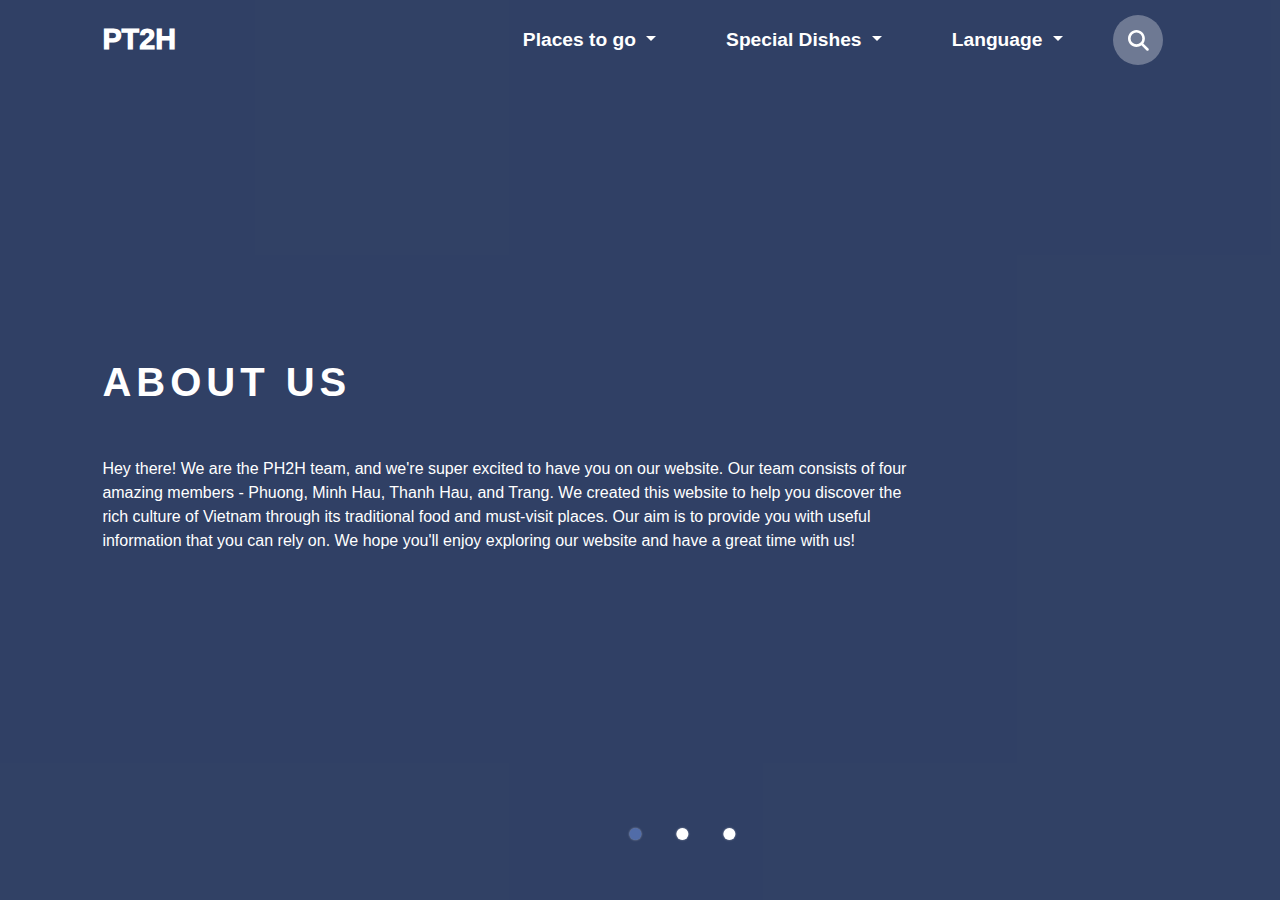
==== home.html @ 09b157b3 "Add files via upload" ====
<!DOCTYPE html>
<html lang = "en" dir="ltr">
<head>
    <meta charset="utf-8">
    <meta name="viewport" content=" width= device-width, initial-scale=1.0">
    <title>Vietnamese Traditional Food</title>
    <link rel="stylesheet" href="https://stackpath.bootstrapcdn.com/bootstrap/4.3.1/css/bootstrap.min.css">
    <link rel="stylesheet" href="https://cdnjs.cloudflare.com/ajax/libs/font-awesome/6.5.2/css/all.min.css">
    <link rel="stylesheet" type="text/css" href="home.css">
</head>
<body>
    <header>
        <a href="home.html" class="brand">PT2H</a>
        <input id="checkbox" type="checkbox">
        <label class="toggle" for="checkbox" data-toggle="collapse" data-target="#nav" aria-controls="nav" aria-expanded="false" aria-label="Toggle navigation">
            <div id="bar1" class="bars"></div>
            <div id="bar2" class="bars"></div>
            <div id="bar3" class="bars"></div>
        </label>
        <div class="navigation" id="nav">
            <div class="navigation-items">
                <div class="dropdown">
                    <a class="dropdown-toggle" href="#" role="button" id="placesDropdown" data-toggle="dropdown" aria-haspopup="true" aria-expanded="false">
                        Places to go
                    </a>
                    <div class="dropdown-menu" aria-labelledby="placesDropdown">
                        <a class="dropdown-item" href="#">Northern Vietnam</a>
                        <a class="dropdown-item" href="#">Central Vietnam</a>
                        <a class="dropdown-item" href="#">Southern Vietnam</a>
                    </div>
                </div>
                <div class="dropdown">
                    <a class="dropdown-toggle" href="#" role="button" id="specialDishDropdown" data-toggle="dropdown" aria-haspopup="true" aria-expanded="false">
                        Special Dishes
                    </a>
                    <div class="dropdown-menu" aria-labelledby="specialDishDropdown">
                        <a class="dropdown-item" href="#">Northern Vietnam</a>
                        <a class="dropdown-item" href="central_food.html">Central Vietnam</a>
                        <a class="dropdown-item" href="#">Southern Vietnam</a>
                    </div>
                </div>
                <div class="dropdown">
                    <a class="dropdown-toggle" href="#" role="button" id="languageDropdown" data-toggle="dropdown" aria-haspopup="true" aria-expanded="false">
                        Language
                    </a>
                    <div class="dropdown-menu" aria-labelledby="languageDropdown">
                        <a class="dropdown-item" href="#">English</a>
                        <a class="dropdown-item" href="#">Vietnamese</a>
                    </div>
                </div>
                <div class="container">
                    <input checked="" class="checkbox" type="checkbox"> 
                    <div class="mainbox">
                        <div class="iconContainer">
                            <svg viewBox="0 0 512 512" height="1em" xmlns="http://www.w3.org/2000/svg" class="search_icon"><path d="M416 208c0 45.9-14.9 88.3-40 122.7L502.6 457.4c12.5 12.5 12.5 32.8 0 45.3s-32.8 12.5-45.3 0L330.7 376c-34.4 25.2-76.8 40-122.7 40C93.1 416 0 322.9 0 208S93.1 0 208 0S416 93.1 416 208zM208 352a144 144 0 1 0 0-288 144 144 0 1 0 0 288z"></path></svg>
                        </div>
                     <input class="search_input" placeholder="search" type="text">
                    </div>
                </div>
            </div>
        </div>
    </header>
    <section class = "Home">
        <video class = "video-slide active" src="/Video_Chang/video.mp4" alt = "This is a illutration video about our team" autoplay muted loop></video>
        <video class = "video-slide" src="/Video_Chang/video1.mp4" alt = "This is a illutration video about Vietname scenic scene" autoplay muted loop></video>
        <video class = "video-slide" src="/Video_Chang/video2.mp4" alt = "This is a illutration video about our team" autoplay muted loop></video>
        <div class="content active">
            <h1>About us</h1>
            <p>
                Hey there! We are the PH2H team, and we're super excited to have you on our website.
                Our team consists of four amazing members - Phuong, Minh Hau, Thanh Hau, and Trang.
                We created this website to help you discover the rich culture of Vietnam through its traditional food and must-visit places. 
                Our aim is to provide you with useful information that you can rely on. 
                We hope you'll enjoy exploring our website and have a great time with us!
            </p>
        </div>
        <div class="content">
            <h1>Vietnam</h1>
            <p>
                Vietnam is a stunning country in Southeast Asia with a rich culture and over 96 million people from different ethnic groups. 
                It offers a unique travel experience with a blend of bustling cities and serene countryside. 
                Vietnam is also known for its mouth-watering cuisine that reflects its cultural diversity. 
                Whether it's exploring ancient temples, cruising along the Mekong Delta, or enjoying delicious street food, Vietnam has something for everyone. 
                Come and discover the magic of Vietnam!
            </p>
        </div>
        <div class="content">
            <h1>Vietnamese Cuisine</h1>
            <p>
                Vietnamese cuisine is well-known for its extensive selection of flavors and ingredients, which emphasizes the use of fresh herbs, vegetables, and proteins. 
                The cooking techniques employed in Vietnamese cuisine are intended to maintain the natural flavors and nutrients of the ingredients. 
                There are several famous dishes in Vietnamese cuisine, including pho, banh mi, and spring rolls, all of which offer a delicious and healthy culinary experience.

            </p>
        </div>
        <div class = "slider-navigation">
            <div class = "nav-btn active"></div>
            <div class = "nav-btn"></div>
            <div class = "nav-btn"></div>
        </div>
    </section>
    <script src="https://code.jquery.com/jquery-3.3.1.slim.min.js"></script>
    <script src="https://cdnjs.cloudflare.com/ajax/libs/popper.js/1.14.7/umd/popper.min.js"></script>
    <script type="text/JavaScript">
        document.getElementById('checkbox').addEventListener('change', function() {
        var navigation = document.getElementById('nav');
        if(this.checked) {
        navigation.classList.add('active');
        } else {
        navigation.classList.remove('active');
        }
        });

        $(document).ready(function(){
            $('.dropdown').on('mouseover', function(){
                $('.dropdown-toggle', this).trigger('click');
            });
        });
        
        const btns = document.querySelectorAll(".nav-btn");
        const slides = document.querySelectorAll(".video-slide");
        const contents = document.querySelectorAll(".content");
        var sliderNav = function(manual) {
            btns.forEach((btn) => {
                btn.classList.remove("active");
            });
            slides.forEach((slide) => {
                slide.classList.remove("active");
            });
            contents.forEach((content) => {
                content.classList.remove("active");
            });
            btns[manual].classList.add("active");
            slides[manual].classList.add("active");
            contents[manual].classList.add("active");
        }
        btns.forEach((btn, i) => {
            btn.addEventListener("click", () => {
                sliderNav(i);
            });
        });
    </script>
    <script src="https://stackpath.bootstrapcdn.com/bootstrap/4.3.1/js/bootstrap.min.js"></script>
</body>
</html>
---- home.css ----
* {
  margin: 0;
  padding: 0;
  box-sizing: border-box;
  font-family: "Poppins", sans-serif;
}
header {
  z-index: 999;
  position: absolute;
  width: 100%;
  display: flex;
  justify-content: space-between;
  align-items: center;
  padding: 15px 8%;
  transition: 0.5s ease;
}
header .brand, 
header .navigation .navigation-items a {
  color: #ffffff;
  text-decoration: none;
  transition: 0.3s ease;
}
header .brand {
  font-size: 1.8em;
  font-weight: 1000;
  text-transform: uppercase;
}
header .navigation .navigation-items a {
  position: relative;
  font-size: 1.2em;
  font-weight: 800;
  padding: 5px 35px;
}
.navigation-items {
  display: flex;
  justify-content: center;
  align-items: center;
}
header .navigation .navigation-items a:before {
  content: '';
  position: absolute;
  background: #ffffff;
  width: 0;
  height: 1.5px;
  bottom: 0;
  left: 35px;
  transition: width 0.3s ease;
}
header .navigation .navigation-items a:hover:before {
  width: 70%;
}
.navigation-items .dropdown-menu {
  position: absolute;
  width: 100%; 
  overflow: hidden;
  background-color: rgba(0, 0, 0, 0.5);
  border-radius: 20px;
  font-size: 1em;
  font-weight: 300;
}
.dropdown:hover .dropdown-menu {
  display: block;
}
.navigation-items .dropdown-menu .dropdown-item {
  font-size: 1em;
  font-weight: 500;
  white-space: nowrap;
  overflow: hidden;
  text-overflow: ellipsis;
}
.navigation-items .dropdown-menu .dropdown-item:hover {
  background-color: rgba(0, 0, 0, 0.8);
}

section {
  padding-left: 8%;
}

.Home{
  position: relative;
  width: 100%;
  min-height: 100vh;
  display: flex;
  justify-content: center;
  flex-direction: column;
  background: #516ca8;
}
.Home:before{
  z-index: 777;
  content: '';
  position: absolute;
  background: rgba(0, 0, 0, 0.4);
  width: 100%;
  height: 100%;
  top: 0;
  left: 0;
}
.Home .content{
  z-index: 888;
  color: #fff;
  width: 70%;
  margin-top: 30px;
  display: none;
}
.Home .content.active{
  display: block;
}
.Home .content h1{
  font-size: 2.5em;
  font-weight: 800;
  text-transform: uppercase;
  letter-spacing: 5px;
  line-height: 70px;
  margin-bottom: 40px;
}
.Home .content p{
  margin-bottom: 30px;
}
.Home video{
  z-index: 000;
  position: absolute;
  top: 0;
  left: 0;
  width: 100%;
  height: 100%;
  object-fit: cover;
}

.slider-navigation {
  z-index: 888;
  position: absolute;
  display: flex;
  justify-content: center;
  align-items: center;
  transform: translateY(80px);
  margin-bottom: 10px;
  bottom: 50px;
  left: 50%;
  transform: translateX(-10%);
}
.slider-navigation .nav-btn {
  width: 12px;
  height: 12px;
  background: #fff;
  border-radius: 50%;
  cursor: pointer;
  box-shadow: 0 0 2px rgba(255, 255, 255, 0.5);
  transition: 0.3 ease;
}
.slider-navigation .nav-btn.active {
  background: #516ca8;
}
.slider-navigation .nav-btn:not(:last-child) {
  margin-right: 35px;
}
.slider-navigation .nav-btn:hover {
  transform: scale(1.2);
}
.video-slide {
  position: absolute;
  width: 100%;
  clip-path: circle(0% at 0 50%);
}
.video-slide.active {
  clip-path: circle(150% at 0 50%);
  transition: 0.6s ease;
  transition-property: clip-path;
}
.container {
  position: relative;
  width: fit-content;
}
.mainbox {
  position: relative;
  width: 230px;
  height: 50px;
  display: flex;
  flex-direction: row-reverse;
  align-items: center;
  justify-content: center;
  border-radius: 160px;
  background-color: rgba(255, 255, 255, 0.3);
  transition: all 0.3s ease;
}
.checkbox:focus {
  border: none;
  outline: none;
}
.checkbox:checked ~ .mainbox {
  width: 50px;
}
.checkbox:checked ~ .mainbox .search_input {
  width: 0;
  height: 0;
}

.checkbox:checked ~ .mainbox .iconContainer {
  padding-right: 8px;
}
.checkbox {
  width: 50px;
  height: 50px;
  position: absolute;
  right: 15px;
  top: 0;
  z-index: 2;
  cursor: pointer;
  appearance: none;
}
.search_input {
  height: 100%;
  width: 170px;
  background-color: transparent;
  border: none;
  outline: none;
  padding-bottom: 4px;
  padding-left: 10px;
  font-size: 1em;
  color: white;
  transition: all 0.3s ease;
  font-family: inherit;
}

.search_input::placeholder {
  color: rgba(255, 255, 255, 0.7);
}

.iconContainer {
  width: fit-content;
  transition: all 0.3s ease;
}
.search_icon {
  fill: white;
  font-size: 1.3em;
}
#checkbox {
  display: none;
}

.toggle {
  width: 40px;
  height: 40px;
  margin: 0;
  cursor: pointer;
  display: flex;
  flex-direction: column;
  align-items: flex-start;
  justify-content: center;
  gap: 10px;
  transition-duration: .5s;
  z-index: 3;
}
.bars {
  width: 50%;
  height: 4px;
  background-color: rgb(255, 255, 255);
  border-radius: 4px;
}
#bar2 {
  transition-duration: .8s;
}
#bar1 {
  width: 50%;
}
#bar2 {
  width: 75%;
}
#checkbox:checked ~ .toggle .bars {
  position: absolute;
  transition-duration: .5s;
}
#checkbox:checked ~ .toggle #bar2 {
  transform: scaleX(0);
  transition-duration: .1s;
}
#checkbox:checked ~ .toggle #bar1 {
  width: 100%;
  transform: rotate(45deg);
  transition-duration: .5s;
}
#checkbox:checked ~ .toggle #bar3 {
  width: 100%;
  transform: rotate(-45deg);
  transition-duration: .5s;
}
#checkbox:checked ~ .toggle {
  transition-duration: .5s;
  transform: rotate(180deg);
}
@media (max-width: 980px){
  header {
    padding: 15px 8%;
  }
  header .navigation {
    display:none;
  }
  header .navigation.active {
    position: absolute;
    width: 100%; 
    height: 100vh;
    top: 0; 
    left: 0;
    display: flex;
  }
  header .navigation .navigation-items a {
    color: rgb(255, 255, 255);
    font-size: 1.2em;
    align-self: center;
    align-items: center;
    text-align: center;
    justify-content: center;
  }
  header .navigation .navigation-items a:before {
    background: #ffffff;
    height: 1.5px;
  }
  .navigation-items .dropdown-menu {
    background-color: rgba(0, 0, 0, 1);
  }
  header .navigation.active .navigation-items {
    width: 40%;
    height: 200px;
    max-width: 300px;
    border-radius: 40px;
    z-index: 1;
    margin: 60px 60px 0px 0px;
    right: 0;
    background-color: rgba(0, 0, 0, 0.7);
    flex-direction: column;
    position: absolute;
    display: flex;
  }
}
@media (min-width: 981px) {
  header .navigation {
    display: flex !important;
  }
  .toggle {
    display: none;
  }
}
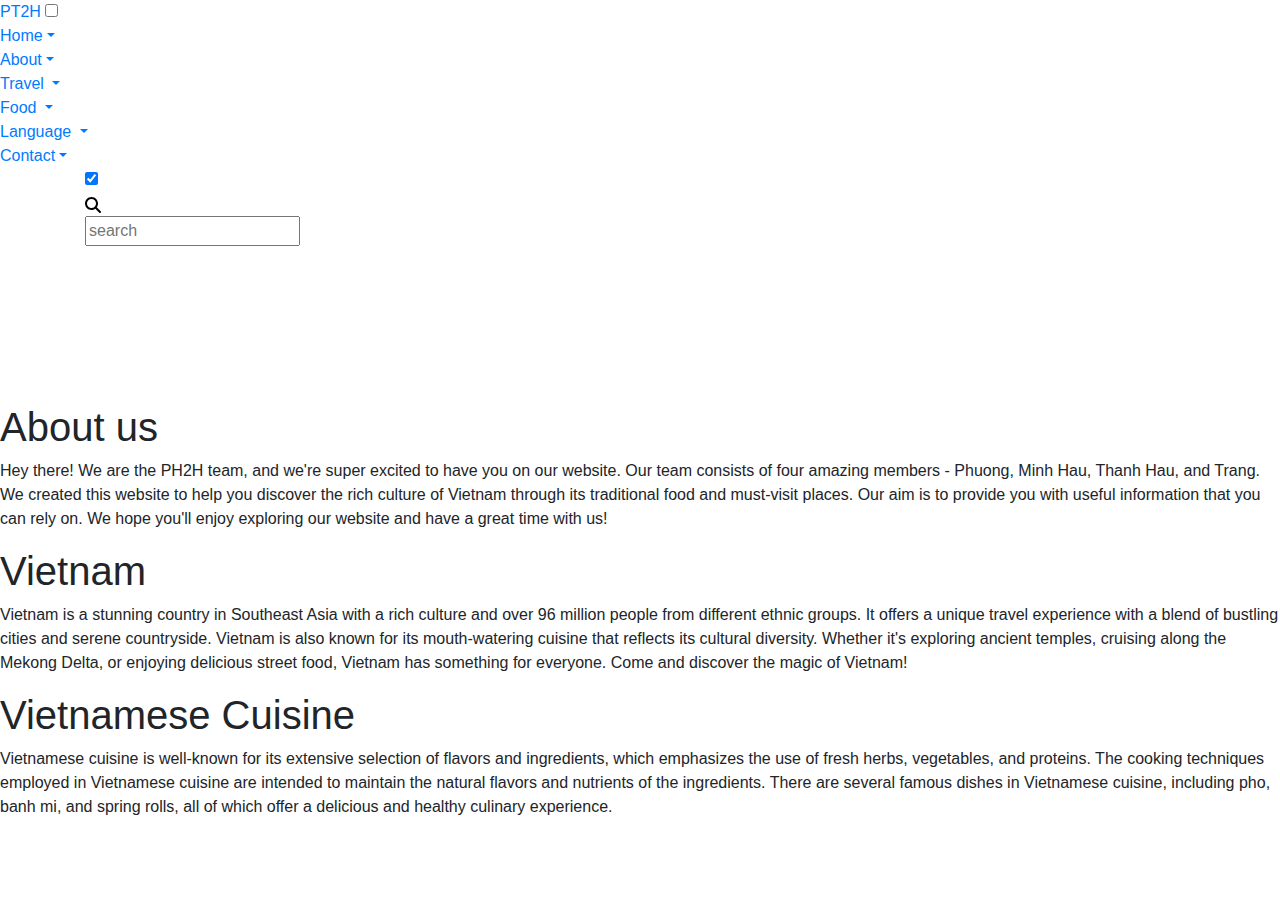
==== commit f6e13dcf: "Update home.html" ====
--- a/home.html
+++ b/home.html
@@ -7,64 +7,94 @@
     <link rel="stylesheet" href="https://stackpath.bootstrapcdn.com/bootstrap/4.3.1/css/bootstrap.min.css">
     <link rel="stylesheet" href="https://cdnjs.cloudflare.com/ajax/libs/font-awesome/6.5.2/css/all.min.css">
     <link rel="stylesheet" type="text/css" href="home.css">
+    <link rel="stylesheet" type="text/css" href="nav.css">
 </head>
 <body>
+    <div class="circle"></div>
+    <div class="circle"></div>
+    <div class="circle"></div>
+    <div class="circle"></div>
+    <div class="circle"></div>
+    <div class="circle"></div>
+    <div class="circle"></div>
+    <div class="circle"></div>
+    <div class="circle"></div>
+    <div class="circle"></div>
+    <div class="circle"></div>
+    <div class="circle"></div>
+    <div class="circle"></div>
+    <div class="circle"></div>
+    <div class="circle"></div>
+    <div class="circle"></div>
+    <div class="circle"></div>
+    <div class="circle"></div>
+    <div class="circle"></div>
+    <div class="circle"></div>
     <header>
-        <a href="home.html" class="brand">PT2H</a>
-        <input id="checkbox" type="checkbox">
-        <label class="toggle" for="checkbox" data-toggle="collapse" data-target="#nav" aria-controls="nav" aria-expanded="false" aria-label="Toggle navigation">
-            <div id="bar1" class="bars"></div>
-            <div id="bar2" class="bars"></div>
-            <div id="bar3" class="bars"></div>
-        </label>
-        <div class="navigation" id="nav">
-            <div class="navigation-items">
-                <div class="dropdown">
-                    <a class="dropdown-toggle" href="#" role="button" id="placesDropdown" data-toggle="dropdown" aria-haspopup="true" aria-expanded="false">
-                        Places to go
-                    </a>
-                    <div class="dropdown-menu" aria-labelledby="placesDropdown">
-                        <a class="dropdown-item" href="#">Northern Vietnam</a>
-                        <a class="dropdown-item" href="#">Central Vietnam</a>
-                        <a class="dropdown-item" href="#">Southern Vietnam</a>
-                    </div>
-                </div>
-                <div class="dropdown">
-                    <a class="dropdown-toggle" href="#" role="button" id="specialDishDropdown" data-toggle="dropdown" aria-haspopup="true" aria-expanded="false">
-                        Special Dishes
-                    </a>
-                    <div class="dropdown-menu" aria-labelledby="specialDishDropdown">
-                        <a class="dropdown-item" href="#">Northern Vietnam</a>
-                        <a class="dropdown-item" href="central_food.html">Central Vietnam</a>
-                        <a class="dropdown-item" href="#">Southern Vietnam</a>
-                    </div>
-                </div>
-                <div class="dropdown">
-                    <a class="dropdown-toggle" href="#" role="button" id="languageDropdown" data-toggle="dropdown" aria-haspopup="true" aria-expanded="false">
-                        Language
-                    </a>
-                    <div class="dropdown-menu" aria-labelledby="languageDropdown">
-                        <a class="dropdown-item" href="#">English</a>
-                        <a class="dropdown-item" href="#">Vietnamese</a>
-                    </div>
-                </div>
-                <div class="container">
-                    <input checked="" class="checkbox" type="checkbox"> 
-                    <div class="mainbox">
-                        <div class="iconContainer">
-                            <svg viewBox="0 0 512 512" height="1em" xmlns="http://www.w3.org/2000/svg" class="search_icon"><path d="M416 208c0 45.9-14.9 88.3-40 122.7L502.6 457.4c12.5 12.5 12.5 32.8 0 45.3s-32.8 12.5-45.3 0L330.7 376c-34.4 25.2-76.8 40-122.7 40C93.1 416 0 322.9 0 208S93.1 0 208 0S416 93.1 416 208zM208 352a144 144 0 1 0 0-288 144 144 0 1 0 0 288z"></path></svg>
-                        </div>
-                     <input class="search_input" placeholder="search" type="text">
-                    </div>
-                </div>
-            </div>
-        </div>
+      <a href="/home.html" class="brand">PT2H</a>
+      <input id="checkbox" type="checkbox">
+      <label class="toggle" for="checkbox" data-toggle="collapse" data-target="#nav" aria-controls="nav" aria-expanded="false" aria-label="Toggle navigation">
+          <div id="bar1" class="bars"></div>
+          <div id="bar2" class="bars"></div>
+          <div id="bar3" class="bars"></div>
+      </label>
+      <div class="navigation" id="nav">
+          <div class="navigation-items">
+              <div class="dropdown">
+                  <a class="dropdown-toggle" href="/home.html" >Home</a>
+              </div>
+              <div class="dropdown">
+                  <a class="dropdown-toggle" href="/home.html" >About</a>
+              </div>
+              <div class="dropdown">
+                  <a class="dropdown-toggle" href="#" role="button" id="placesDropdown" data-toggle="dropdown" aria-haspopup="true" aria-expanded="false">
+                      Travel
+                  </a>
+                  <div class="dropdown-menu" aria-labelledby="placesDropdown">
+                      <a class="dropdown-item" href="#">Northern Vietnam</a>
+                      <a class="dropdown-item" href="#">Central Vietnam</a>
+                      <a class="dropdown-item" href="#">Southern Vietnam</a>
+                  </div>
+              </div>
+              <div class="dropdown">
+                  <a class="dropdown-toggle" href="#" role="button" id="specialDishDropdown" data-toggle="dropdown" aria-haspopup="true" aria-expanded="false">
+                      Food
+                  </a>
+                  <div class="dropdown-menu" aria-labelledby="specialDishDropdown">
+                      <a class="dropdown-item" href="#">Northern Vietnam</a>
+                      <a class="dropdown-item" href="\special_dishes\central_food.html">Central Vietnam</a>
+                      <a class="dropdown-item" href="#">Southern Vietnam</a>
+                  </div>
+              </div>
+              <div class="dropdown">
+                  <a class="dropdown-toggle" href="#" role="button" id="languageDropdown" data-toggle="dropdown" aria-haspopup="true" aria-expanded="false">
+                      Language
+                  </a>
+                  <div class="dropdown-menu" aria-labelledby="languageDropdown">
+                      <a class="dropdown-item" href="#">English</a>
+                      <a class="dropdown-item" href="#">Vietnamese</a>
+                  </div>
+              </div>
+              <div class="dropdown">
+                <a class="dropdown-toggle" href="/home.html" >Contact</a>
+              </div>
+              <div class="container">
+                  <input checked="" class="checkbox" type="checkbox"> 
+                  <div class="mainbox">
+                      <div class="iconContainer">
+                          <svg viewBox="0 0 512 512" height="1em" xmlns="http://www.w3.org/2000/svg" class="search_icon"><path d="M416 208c0 45.9-14.9 88.3-40 122.7L502.6 457.4c12.5 12.5 12.5 32.8 0 45.3s-32.8 12.5-45.3 0L330.7 376c-34.4 25.2-76.8 40-122.7 40C93.1 416 0 322.9 0 208S93.1 0 208 0S416 93.1 416 208zM208 352a144 144 0 1 0 0-288 144 144 0 1 0 0 288z"></path></svg>
+                      </div>
+                   <input class="search_input" placeholder="search" type="text">
+                  </div>
+              </div>
+          </div>
+      </div>
     </header>
-    <section class = "Home">
-        <video class = "video-slide active" src="/Video_Chang/video.mp4" alt = "This is a illutration video about our team" autoplay muted loop></video>
-        <video class = "video-slide" src="/Video_Chang/video1.mp4" alt = "This is a illutration video about Vietname scenic scene" autoplay muted loop></video>
-        <video class = "video-slide" src="/Video_Chang/video2.mp4" alt = "This is a illutration video about our team" autoplay muted loop></video>
-        <div class="content active">
+    <section class = "home">
+        <video class = "video-slide active" src="Video_Chang/video.mp4" alt = "This is a illutration video about our team" autoplay muted loop></video>
+        <video class = "video-slide" src="Video_Chang/video1.mp4" alt = "This is a illutration video about Vietname scenic scene" autoplay muted loop></video>
+        <video class = "video-slide" src="Video_Chang/video2.mp4" alt = "This is a illutration video about our team" autoplay muted loop></video>
+        <div class="slide-content active">
             <h1>About us</h1>
             <p>
                 Hey there! We are the PH2H team, and we're super excited to have you on our website.
@@ -74,7 +104,7 @@
                 We hope you'll enjoy exploring our website and have a great time with us!
             </p>
         </div>
-        <div class="content">
+        <div class="slide-content">
             <h1>Vietnam</h1>
             <p>
                 Vietnam is a stunning country in Southeast Asia with a rich culture and over 96 million people from different ethnic groups. 
@@ -84,13 +114,12 @@
                 Come and discover the magic of Vietnam!
             </p>
         </div>
-        <div class="content">
+        <div class="slide-content">
             <h1>Vietnamese Cuisine</h1>
             <p>
                 Vietnamese cuisine is well-known for its extensive selection of flavors and ingredients, which emphasizes the use of fresh herbs, vegetables, and proteins. 
                 The cooking techniques employed in Vietnamese cuisine are intended to maintain the natural flavors and nutrients of the ingredients. 
                 There are several famous dishes in Vietnamese cuisine, including pho, banh mi, and spring rolls, all of which offer a delicious and healthy culinary experience.
-
             </p>
         </div>
         <div class = "slider-navigation">
@@ -99,47 +128,13 @@
             <div class = "nav-btn"></div>
         </div>
     </section>
+    <footer>
+        
+    </footer>
+    <script src="https://code.jquery.com/jquery-3.3.1.min.js"></script>
     <script src="https://code.jquery.com/jquery-3.3.1.slim.min.js"></script>
     <script src="https://cdnjs.cloudflare.com/ajax/libs/popper.js/1.14.7/umd/popper.min.js"></script>
-    <script type="text/JavaScript">
-        document.getElementById('checkbox').addEventListener('change', function() {
-        var navigation = document.getElementById('nav');
-        if(this.checked) {
-        navigation.classList.add('active');
-        } else {
-        navigation.classList.remove('active');
-        }
-        });
-
-        $(document).ready(function(){
-            $('.dropdown').on('mouseover', function(){
-                $('.dropdown-toggle', this).trigger('click');
-            });
-        });
-        
-        const btns = document.querySelectorAll(".nav-btn");
-        const slides = document.querySelectorAll(".video-slide");
-        const contents = document.querySelectorAll(".content");
-        var sliderNav = function(manual) {
-            btns.forEach((btn) => {
-                btn.classList.remove("active");
-            });
-            slides.forEach((slide) => {
-                slide.classList.remove("active");
-            });
-            contents.forEach((content) => {
-                content.classList.remove("active");
-            });
-            btns[manual].classList.add("active");
-            slides[manual].classList.add("active");
-            contents[manual].classList.add("active");
-        }
-        btns.forEach((btn, i) => {
-            btn.addEventListener("click", () => {
-                sliderNav(i);
-            });
-        });
-    </script>
     <script src="https://stackpath.bootstrapcdn.com/bootstrap/4.3.1/js/bootstrap.min.js"></script>
+    <script src="home.js"></script>
 </body>
-</html>+</html>
